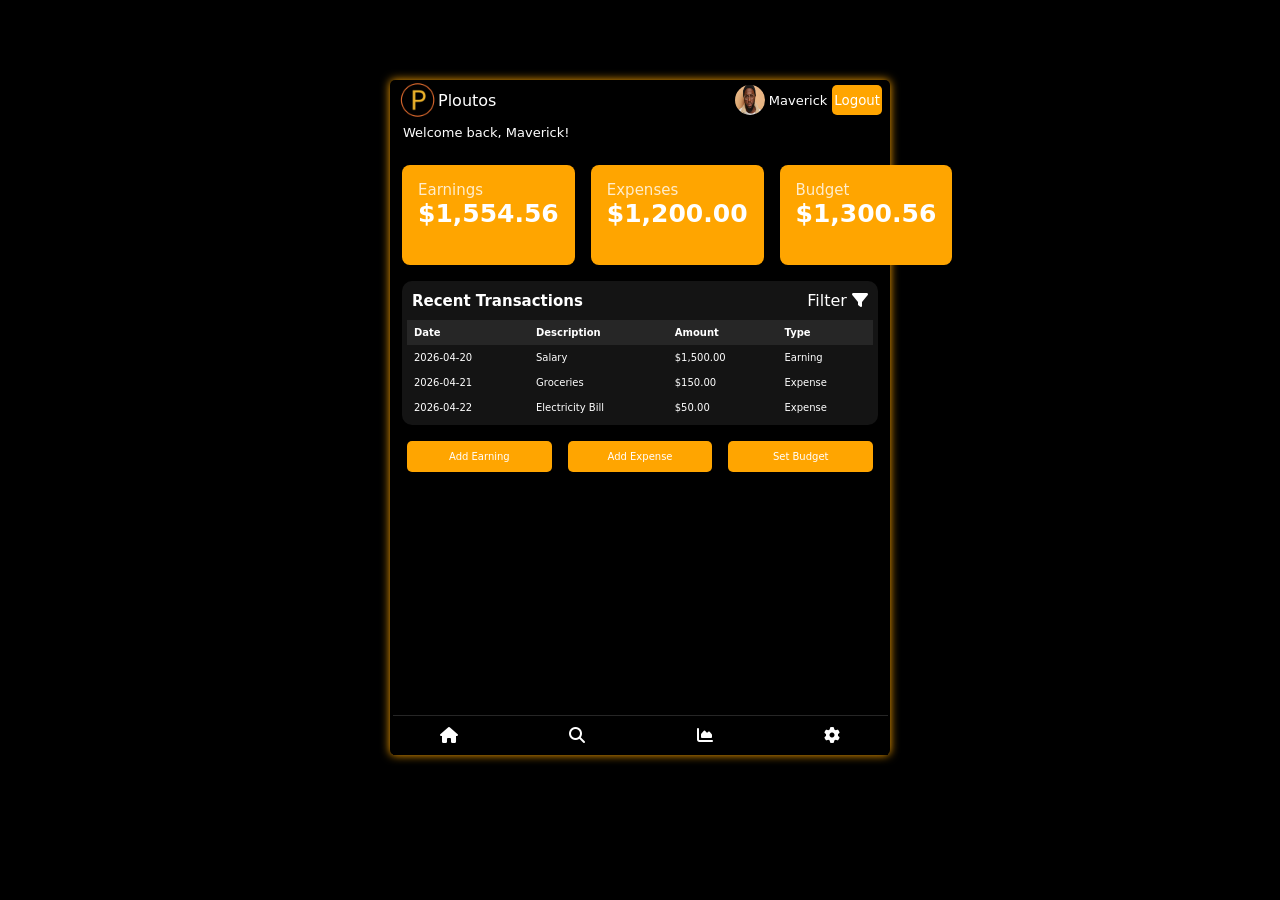
==== index.html @ aa4aafba "feat: Initial commit of ploutos UI design Building the foundation of the ploutos app project  with e" ====
<!DOCTYPE html>
<html lang="en">
    <head>
        <meta charset="UTF-8">
        <meta name="viewport" content="width=device-width, initial-scale=1.0">
        <meta http-equiv="X-UA-Compatible" content="ie=edge">
        <title>Ploutos | Home</title>
        <link rel="stylesheet" href="style.css">
        <link rel="stylesheet" href="https://cdnjs.cloudflare.com/ajax/libs/font-awesome/6.5.0/css/all.min.css">
    </head>
    <body>
        <header>
            <div class="logoAndProfile-section">
                <section class="logo-section">
                    <img src="./images/ploutos-logo.png" alt="Ploutos Logo" width="40px" height="40px">
                    <span>Ploutos</span>
                </section>
                
                <section class="header-right">
                    <div class="user-profile">
                        <img src="./images/user-image.jpg" alt="User Avatar" width="20px" height="20px">
                        <p>Maverick</p>
                    </div>
                    <button class="logOut-Btn">Logout</button>
                </section>
            </div>
            
            <div class="welcome-section">
                <p class="welcome">Welcome back, Maverick!</p>
            </div>
            
        </header>
        <main>
            <section class="overview-cards">
                 <div class="earnings-card">
                    <p>Earnings</p>
                    <h2>$1,554.56</h2>
                </div>
                <div class="expenses-card">
                    <p>Expenses</p>
                    <h2>$1,200.00</h2>
                </div>
                <div class="budget-card">
                    <p>Budget</p>
                    <h2>$1,300.56</h2>
                </div>
            </section>

            <section class="transactions-section">
                <div class="transactions-header">
                    <h2>Recent Transactions</h2>        
                    <p>Filter <i class="fa-solid fa-filter"></i></p>
                </div>
                
                <table class="transactions-table">
                    <thead>
                        <tr>
                            <th>Date</th>
                            <th>Description</th>
                            <th>Amount</th>
                            <th>Type</th>
                        </tr>
                    </thead>
                    <tbody>
                        <tr>
                            <td>2026-04-20</td>
                            <td>Salary</td>
                            <td>$1,500.00</td>
                            <td>Earning</td>
                        </tr>
                        <tr>
                            <td>2026-04-21</td>
                            <td>Groceries</td>
                            <td>$150.00</td>
                            <td>Expense</td>
                        </tr>
                        <tr>
                            <td>2026-04-22</td>
                            <td>Electricity Bill</td>
                            <td>$50.00</td>
                            <td>Expense</td>
                        </tr>
                    </tbody>
                </table>
            </section>

            <section class="action-buttons">
                <button>Add Earning</button>
                <button>Add Expense</button>
                <button>Set Budget</button>
            </section>
           
        </main>
        <nav class="nav-bar">
            <ul>
                <li><a href="#"><i class="fa-solid fa-house"></i></a></li>
                <li><a href="#"><i class="fa-solid fa-magnifying-glass"></i></a></li>
                <li><a href="#"><i class="fa-solid fa-chart-area"></i></a></li>
                <li><a href="#"><i class="fa-solid fa-gear"></i></a></li>
            </ul>
        </nav>
    </body>
</html>
---- style.css ----
/* App Styling */
* {
    /* outline: 1px solid red; */
    font-family: system-ui, -apple-system, BlinkMacSystemFont, 'Segoe UI', Roboto, Oxygen, Ubuntu, Cantarell,      'Open Sans', 'Helvetica Neue', sans-serif;
    padding: 0;
    margin: 0;
    box-sizing: border-box;
}

:root {
    --primary-color: black;
    --secondary-color: orange;
    --text-color: white;
    --gap: 16px;
}

body {
    position: relative;
    /* border: 1px solid var(--secondary-color); */
    box-shadow: 0 0 10px var(--secondary-color);
    border-radius: 5px;
    max-width: 500px;
    height: 75vh;
    overflow-y: auto;
    margin: 80px auto;
    justify-content: center;
    align-items: center;
    background-color: var(--primary-color);
}

main {
    padding: 10px 12px 60px;
}

header {
    margin-top: 10px;
    padding-top: 10px;
    align-items: center;
    gap: var(--gap);
    color: var(--text-color);
    padding: 0 8px;
}

.logoAndProfile-section {
    display: flex;
    justify-content: space-between;
    align-items: center;
}

.logo-section {
    display: flex;
    align-items: center;
}
.header-right {
    display: flex;
    gap: 5px;
}

.welcome {
    width: 100%;
    font-size: 13px;
    display: block;
    padding: 5px;
}

.user-profile {
    display: flex;
    align-items: center;
    gap: 4px;
}

.user-profile img {
    width: 30px;
    height: 30px;
    border-radius: 50%;
}

.user-profile p {
    font-size: 13px;
}

.logOut-Btn {
    background-color: var(--secondary-color);
    border: none;
    border-radius: 5px;
    color: var(--text-color);
    padding: 2px;
}

.overview-cards {
    display: grid;
    grid-template-columns: 1fr 1fr 1fr;
    color: var(--text-color);
    margin-top: 10px;
    gap: var(--gap);
}

.earnings-card, .expenses-card, .budget-card {
    background-color: var(--secondary-color);
    color: var(--text-color);
    padding: var(--gap);
    border-radius: 8px;
    min-height: 100px;
}

.earnings-card h2, .expenses-card h2, .budget-card h2 {
    font-size: 25px;
    font-weight: 700;
    margin-bottom: 5px;
}

.earnings-card p, .expenses-card p, .budget-card p {
    font-size: 15px;
    opacity: 0.8;
}

.transactions-section {
    color: var(--text-color);
    margin-top: var(--gap);
    margin-bottom: var(--gap);
    background-color: rgb(20, 20, 20);
    border-radius: 10px;
    padding: 5px;
}

.transactions-section h2 {
    font-size: 15px;
}

.transactions-table {
    width: 100%;
    border-collapse: collapse;
    margin-top: 5px;
}

.transactions-header {
    display: flex;
    padding: 5px;
    justify-content: space-between;
    align-items: center;
}

th, td {
    /* border: 1px solid var(--text-color); */
    padding: 7px;
    text-align: left;
}

thead {
    background-color: rgb(38, 38, 38);
    border-radius: 10px;
    font-size: 14px;
}

tr {
    /* border-bottom: 1px solid var(--text-color); */
    margin-bottom: 5px;
    font-size: 10px;
}

.action-buttons {
    display: flex;
    margin: 5px;
    gap: var(--gap);
}

.action-buttons button {
    flex: 1;
    background-color: var(--secondary-color);
    border: none;
    border-radius: 5px;
    color: var(--text-color);
    padding: 10px;
    font-size: 10px;
    margin-bottom: 10px;
}

.nav-bar {
    position: absolute;
    bottom: 0;
    left: 0;
    right: 0;
    background-color: var(--primary-color);
    height: 40px;
    width: 495px;
    margin: 0 auto;
    z-index: 9999;
    border-top: 1px solid rgb(38, 38, 38);
    padding-top: 10px;
}

.nav-bar ul {
    display: flex;
    justify-content: space-around;
    gap: var(--gap);
    color: var(--text-color);
}

.nav-bar ul li {
    list-style: none;
    text-decoration: none;
}

.nav-bar ul li a {
    text-decoration: none;
    color: var(--text-color);
    font-weight: 500;
}
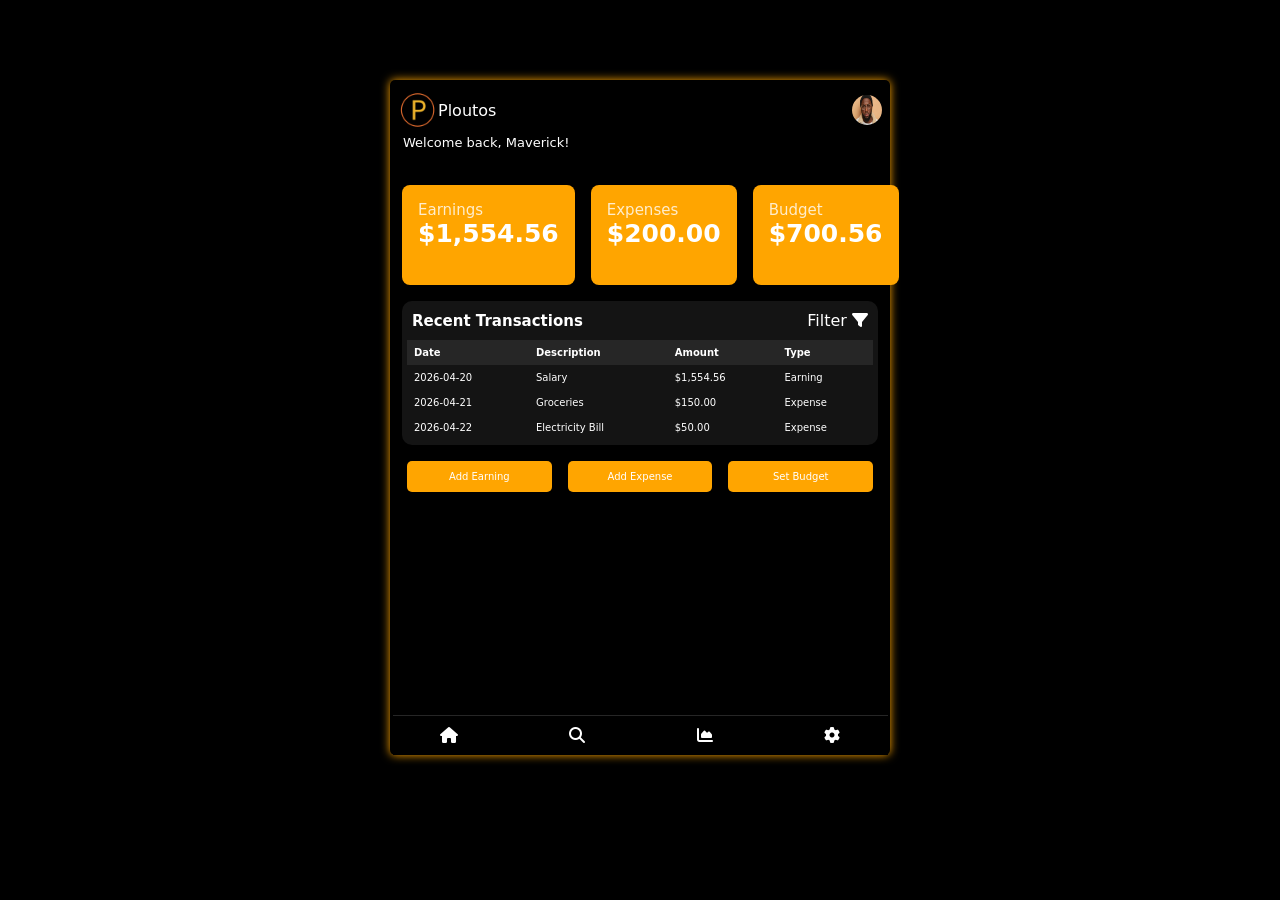
==== commit 347f721b: "feat: Add profile dropdown and improve UI Design and implement a profile dropdown menu, allowing use" ====
--- a/index.html
+++ b/index.html
@@ -17,11 +17,13 @@
                 </section>
                 
                 <section class="header-right">
-                    <div class="user-profile">
+                    <div class="user-profile" id="userProfile">
                         <img src="./images/user-image.jpg" alt="User Avatar" width="20px" height="20px">
-                        <p>Maverick</p>
                     </div>
-                    <button class="logOut-Btn">Logout</button>
+                    <div class="profile-dropdown hidden" id="profileDropdown">
+                        <p class="user-name">Maverick</p>
+                        <button class="logOut-Btn">Logout</button>
+                    </div>
                 </section>
             </div>
             
@@ -38,11 +40,11 @@
                 </div>
                 <div class="expenses-card">
                     <p>Expenses</p>
-                    <h2>$1,200.00</h2>
+                    <h2>$200.00</h2>
                 </div>
                 <div class="budget-card">
                     <p>Budget</p>
-                    <h2>$1,300.56</h2>
+                    <h2>$700.56</h2>
                 </div>
             </section>
 
@@ -65,7 +67,7 @@
                         <tr>
                             <td>2026-04-20</td>
                             <td>Salary</td>
-                            <td>$1,500.00</td>
+                            <td>$1,554.56</td>
                             <td>Earning</td>
                         </tr>
                         <tr>
@@ -85,19 +87,80 @@
             </section>
 
             <section class="action-buttons">
-                <button>Add Earning</button>
-                <button>Add Expense</button>
-                <button>Set Budget</button>
+                <button id="addEarningBtn">Add Earning</button>
+                <button id="addExpenseBtn">Add Expense</button>
+                <button id="setBudgetBtn">Set Budget</button>
             </section>
            
         </main>
         <nav class="nav-bar">
             <ul>
-                <li><a href="#"><i class="fa-solid fa-house"></i></a></li>
-                <li><a href="#"><i class="fa-solid fa-magnifying-glass"></i></a></li>
-                <li><a href="#"><i class="fa-solid fa-chart-area"></i></a></li>
-                <li><a href="#"><i class="fa-solid fa-gear"></i></a></li>
+                <li><a href="./index.html"><i class="fa-solid fa-house"></i></a></li>
+                <li><a href="./pages/search.html"><i class="fa-solid fa-magnifying-glass"></i></a></li>
+                <li><a href="./pages/analytics.html"><i class="fa-solid fa-chart-area"></i></a></li>
+                <li><a href="./pages/settings.html"><i class="fa-solid fa-gear"></i></a></li>
             </ul>
         </nav>
+
+        <!-- Overlay -->
+         <div class="overlay hidden"></div>
+
+        <!-- Add Earnings Modal -->
+         <div class="modal hidden" id="addEarningModal">
+            <div class="modal-content">
+                <div class="modal-header">
+                    <h2>Add Earning</h2>
+                    <span class="close-btn">&times;</span>
+                </div>
+                
+                <div class="modal-form">
+                    <label for="earning-desctiption">Description:</label>
+                    <input type="text" id="earning-description">
+                    <label for="earning-amount">Amount:</label>
+                    <input type="number" id="earning-amount">
+                    <label for="earning-date">Date:</label>
+                    <input type="date" id="earning-date">
+                    <button type="button">Add Earning</button>
+                </div>
+            </div>
+         </div>
+
+         <!-- Add Expenses Modal -->
+         <div class="modal hidden" id="addExpenseModal">
+            <div class="modal-content">
+                <div class="modal-header">
+                    <h2>Add Expense</h2>
+                    <span class="close-btn">&times;</span>
+                </div>
+                <div class="modal-form">
+                    <label for="expense-description">Description:</label>
+                    <input type="text" id="expense-description">
+                    <label for="expense-amount">Amount:</label>
+                    <input type="number" id="expense-amount">
+                    <label for="expense-date">Date:</label>
+                    <input type="date" id="expense-date">
+                    <button type="button">Add Expense</button>
+                </div>
+            </div>
+         </div>
+
+         <!-- Set Budget Modal -->
+          <div class="modal hidden" id="setBudgetModal">
+            <div class="modal-content">
+                <div class="modal-header">
+                    <h2>Set Budget</h2>
+                    <span class="close-btn">&times;</span>
+                </div>
+                <div class="modal-form">
+                    <label for="budget-amount">Amount:</label>
+                    <input type="number" id="budget-amount">
+                    <label for="budget-date">Date:</label>
+                    <input type="date" id="budget-date">
+                    <button type="button">Set Budget</button>
+                </div>
+            </div>
+         </div>
+
+        <script src="./app.js"></script>
     </body>
 </html>
--- a/style.css
+++ b/style.css
@@ -33,12 +33,12 @@
 }
 
 header {
-    margin-top: 10px;
+    margin-top: 20px;
     padding-top: 10px;
     align-items: center;
     gap: var(--gap);
     color: var(--text-color);
-    padding: 0 8px;
+    padding: 10px 8px;
 }
 
 .logoAndProfile-section {
@@ -67,6 +67,7 @@
     display: flex;
     align-items: center;
     gap: 4px;
+    cursor: pointer;
 }
 
 .user-profile img {
@@ -75,12 +76,31 @@
     border-radius: 50%;
 }
 
-.user-profile p {
+.profile-dropdown {
+    position: absolute;
+    top: 50px;
+    right: 10px;
+    background-color: rgb(30, 30, 30);
+    padding: 10px;
+    border: 1px solid rgb(60, 60, 60);
+    border-radius: 5px;
+    display: flex;
+    flex-direction: column;
+    align-items: center;
+    gap: 5px;
+    z-index: 1000;
+}
+
+.hidden {
+    display: none;
+}
+
+.user-name {
     font-size: 13px;
 }
 
 .logOut-Btn {
-    background-color: var(--secondary-color);
+    background-color: rgb(243, 7, 7);
     border: none;
     border-radius: 5px;
     color: var(--text-color);
@@ -173,6 +193,7 @@
     padding: 10px;
     font-size: 10px;
     margin-bottom: 10px;
+    cursor: pointer;
 }
 
 .nav-bar {
@@ -205,4 +226,150 @@
     text-decoration: none;
     color: var(--text-color);
     font-weight: 500;
+}
+
+/* Search Page Styling */
+.search-field {
+    display: block;
+    width: 100%;
+    flex: 1;
+    background-color: var(--secondary-color);
+    border: 1px solid var(--text-color);
+    color: var(--text-color);
+    padding: 5px;
+    border-radius: 5px;
+}
+
+/* Settings Page Styling */
+.settings-main {
+    display: flex;
+    flex-direction: column;
+    gap: var(--gap);
+    color: var(--text-color);
+}
+
+.settings-main input {
+    background-color: rgb(30, 30, 30);
+    border: 1px solid rgb(60, 60, 60);
+    color: var(--text-color);
+    padding: 5px;
+    border-radius: 5px;
+}
+
+.settings-main select {
+    background-color: rgb(30, 30, 30);
+    border: 1px solid rgb(60, 60, 60);
+    color: var(--text-color);
+    padding: 5px;
+    border-radius: 5px;
+}
+
+.settings-main button {
+    background-color: var(--secondary-color);
+    border: none;
+    border-radius: 5px;
+    color: var(--text-color);
+    padding: 10px;
+    font-size: 14px;
+    width: 100%;
+}
+
+/* Analytics Page Styling */
+.analytics-main {
+    color: var(--text-color);
+}
+
+.analytics-main {
+    display: grid;
+    grid-template-columns: 1fr 1fr 1fr;
+    gap: var(--gap);
+}
+
+.earnings-bar, .expenses-bar, .budget-bar {
+    text-align: center;
+    box-shadow: 0 0 5px rgb(56, 55, 55);
+}
+
+.earnings-bar-outline, .expenses-bar-outline, .budget-bar-outline {
+    display: flex;
+    justify-content: center;
+    align-items: center;
+}
+
+.earnings-bar-fill, .expenses-bar-fill, .budget-bar-fill {
+    background-color: #F2B629;
+    border: 1px solid #F26E29;
+    border-radius: 5px;
+    height: 200px;
+    width: 30%;
+}
+
+/* Modal Styles */
+.overlay {
+    position: fixed;
+    top: 0;
+    left: 0;
+    width: 100%;
+    height: 100%;
+    background-color: rgba(0, 0, 0, 0.5);
+    z-index: 999;
+}
+
+.modal {
+    position: fixed;
+    top: 50%;
+    left: 50%;
+    transform: translate(-50%, -50%);
+    background-color: var(--primary-color);
+    color: var(--text-color);
+    border: 1px solid rgb(60, 60, 60);
+    padding: 20px;
+    border-radius: 5px;
+    z-index: 1000;
+}
+
+.modal-content {
+    gap: 10px;
+}
+
+.modal-header {
+    display: flex;
+}
+
+.modal-header span {
+    font-size: 26px;
+    font-weight: 700;
+    margin-left: auto;
+    cursor: pointer;
+}
+
+.modal-form {
+    display: flex;
+    flex-direction: column;
+    width: 300px;
+}
+
+.modal-form input {
+    padding: 5px;
+    border: 1px solid rgb(60, 60, 60);
+    border-radius: 5px;
+    margin-bottom: 10px;
+    background-color: rgb(30, 30, 30);
+    color: var(--text-color);
+}
+
+.modal-form label {
+    font-size: 14px;
+    font-weight: 500;
+    margin-bottom: 5px;
+}
+
+.modal-form button {
+    background-color: var(--secondary-color);
+    border: 1px solid rgb(60, 60, 60);
+    border-radius: 5px;
+    color: var(--text-color);
+    padding: 10px;
+    font-size: 14px;
+    cursor: pointer;
 }
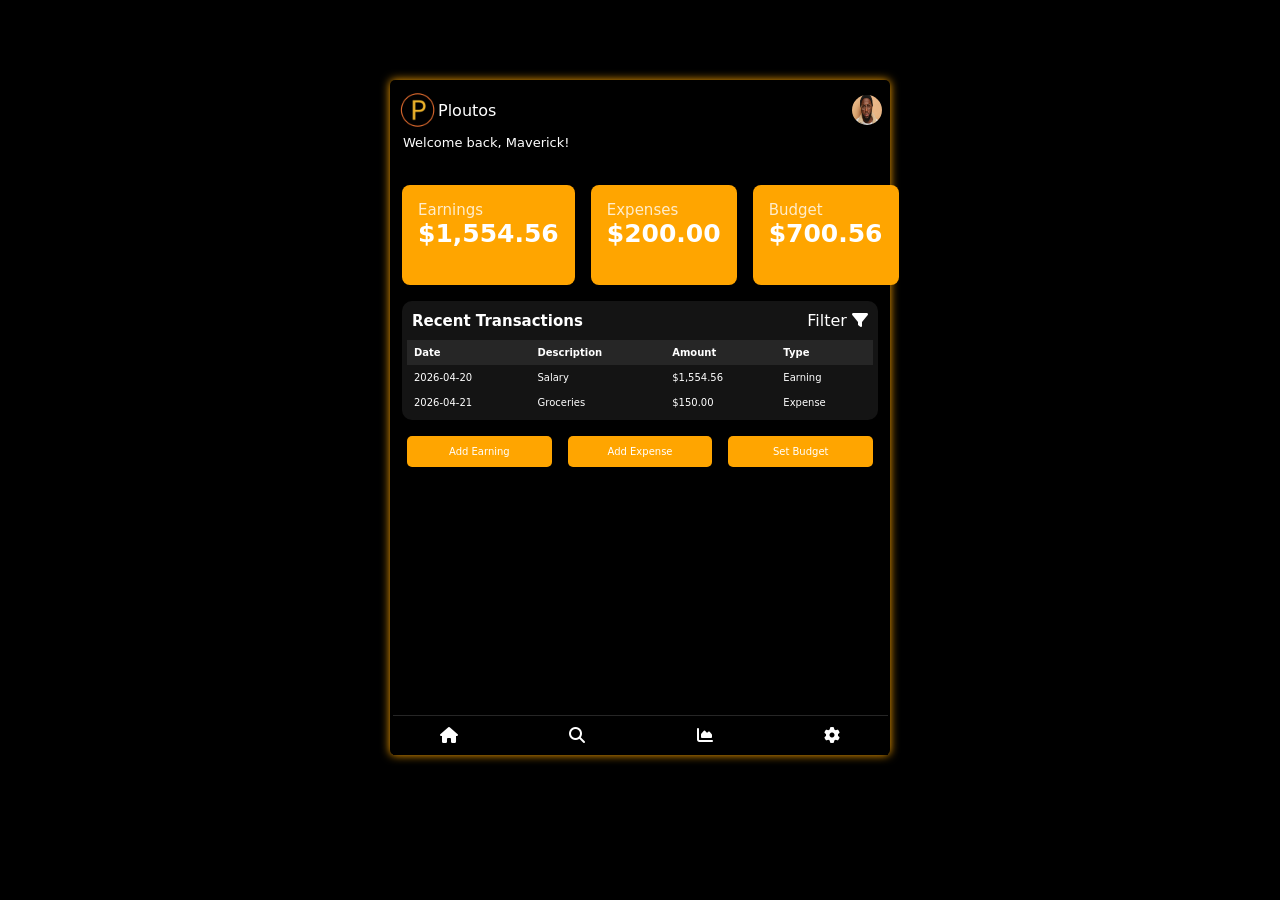
==== commit e9f933e7: "fix: Improve and set add and submit buttons" ====
--- a/index.html
+++ b/index.html
@@ -36,15 +36,15 @@
             <section class="overview-cards">
                  <div class="earnings-card">
                     <p>Earnings</p>
-                    <h2>$1,554.56</h2>
+                    <h2 id="currentEarningValue">$1,554.56</h2>
                 </div>
                 <div class="expenses-card">
                     <p>Expenses</p>
-                    <h2>$200.00</h2>
+                    <h2 id="currentExpenseValue">$200.00</h2>
                 </div>
                 <div class="budget-card">
                     <p>Budget</p>
-                    <h2>$700.56</h2>
+                    <h2 id="currentBudgetValue">$700.56</h2>
                 </div>
             </section>
 
@@ -74,12 +74,6 @@
                             <td>2026-04-21</td>
                             <td>Groceries</td>
                             <td>$150.00</td>
-                            <td>Expense</td>
-                        </tr>
-                        <tr>
-                            <td>2026-04-22</td>
-                            <td>Electricity Bill</td>
-                            <td>$50.00</td>
                             <td>Expense</td>
                         </tr>
                     </tbody>
@@ -120,7 +114,7 @@
                     <input type="number" id="earning-amount">
                     <label for="earning-date">Date:</label>
                     <input type="date" id="earning-date">
-                    <button type="button">Add Earning</button>
+                    <button type="button" id="submitEarningBtn">Submit Earning</button>
                 </div>
             </div>
          </div>
@@ -139,7 +133,7 @@
                     <input type="number" id="expense-amount">
                     <label for="expense-date">Date:</label>
                     <input type="date" id="expense-date">
-                    <button type="button">Add Expense</button>
+                    <button type="button" id="submitExpenseBtn">Submit Expense</button>
                 </div>
             </div>
          </div>
@@ -156,7 +150,7 @@
                     <input type="number" id="budget-amount">
                     <label for="budget-date">Date:</label>
                     <input type="date" id="budget-date">
-                    <button type="button">Set Budget</button>
+                    <button type="button" id="submitBudgetBtn">Submit Budget</button>
                 </div>
             </div>
          </div>
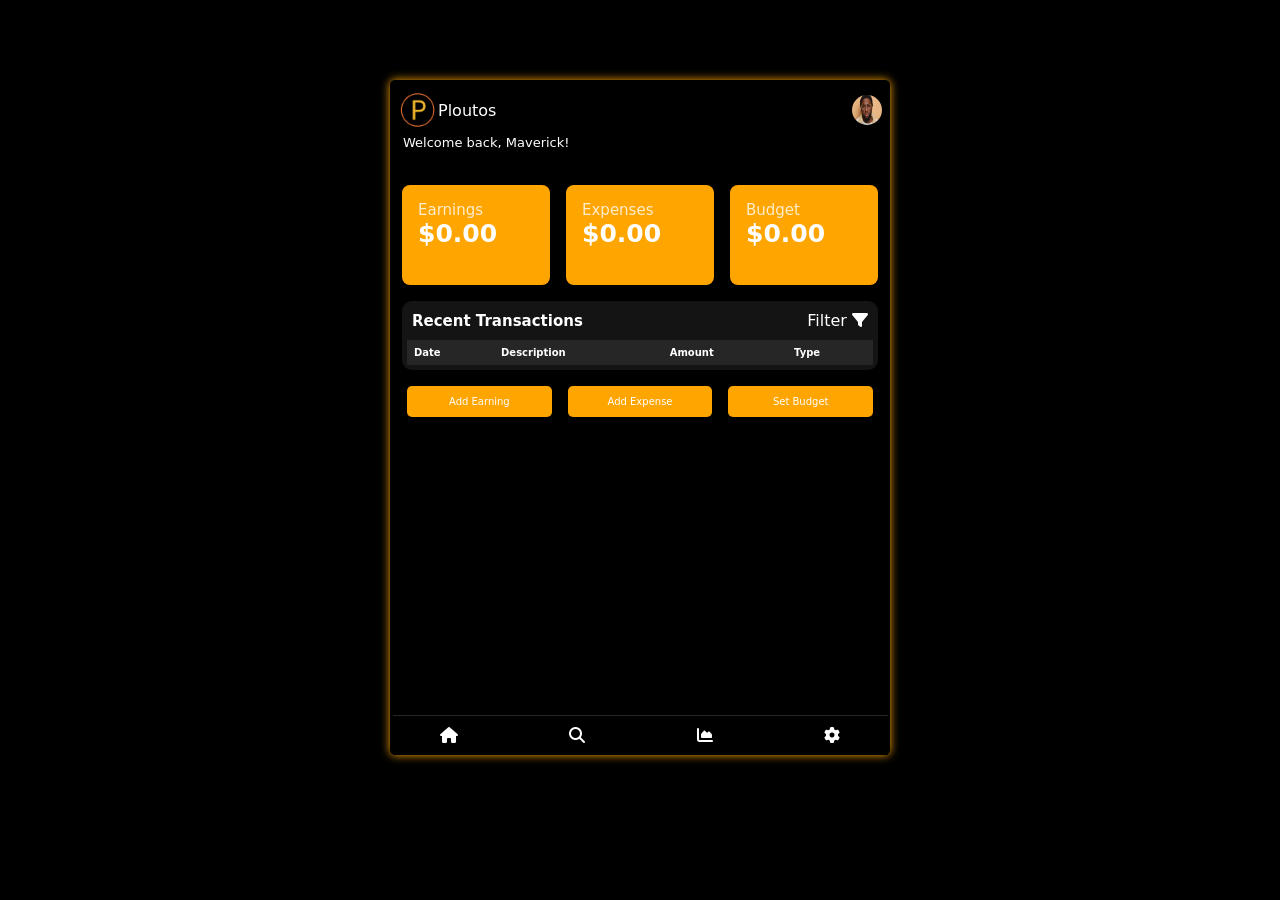
==== commit 12e8407d: "feat: Add recent transactions functionality" ====
--- a/index.html
+++ b/index.html
@@ -36,15 +36,15 @@
             <section class="overview-cards">
                  <div class="earnings-card">
                     <p>Earnings</p>
-                    <h2 id="currentEarningValue">$1,554.56</h2>
+                    <h2 id="currentEarningValue">$0.00</h2>
                 </div>
                 <div class="expenses-card">
                     <p>Expenses</p>
-                    <h2 id="currentExpenseValue">$200.00</h2>
+                    <h2 id="currentExpenseValue">$0.00</h2>
                 </div>
                 <div class="budget-card">
                     <p>Budget</p>
-                    <h2 id="currentBudgetValue">$700.56</h2>
+                    <h2 id="currentBudgetValue">$0.00</h2>
                 </div>
             </section>
 
@@ -55,7 +55,7 @@
                 </div>
                 
                 <table class="transactions-table">
-                    <thead>
+                    <thead id="tableHead">
                         <tr>
                             <th>Date</th>
                             <th>Description</th>
@@ -63,19 +63,8 @@
                             <th>Type</th>
                         </tr>
                     </thead>
-                    <tbody>
-                        <tr>
-                            <td>2026-04-20</td>
-                            <td>Salary</td>
-                            <td>$1,554.56</td>
-                            <td>Earning</td>
-                        </tr>
-                        <tr>
-                            <td>2026-04-21</td>
-                            <td>Groceries</td>
-                            <td>$150.00</td>
-                            <td>Expense</td>
-                        </tr>
+                    <tbody id="tableBody">
+                        
                     </tbody>
                 </table>
             </section>
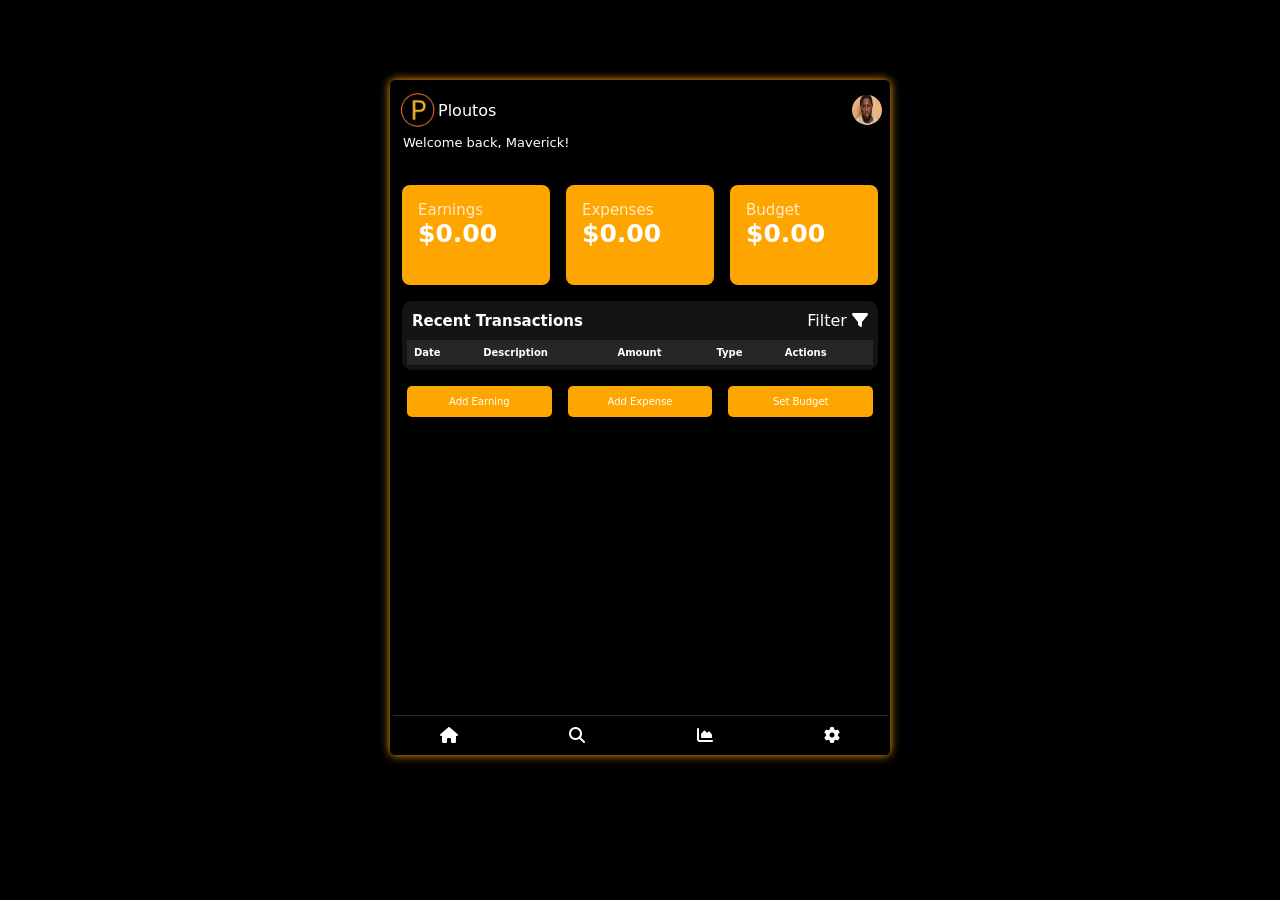
==== commit 10b0319d: "feat: Add delete transaction logic Add delete transaction functionality to the transactions table. W" ====
--- a/index.html
+++ b/index.html
@@ -61,6 +61,7 @@
                             <th>Description</th>
                             <th>Amount</th>
                             <th>Type</th>
+                            <th>Actions</th>
                         </tr>
                     </thead>
                     <tbody id="tableBody">
--- a/style.css
+++ b/style.css
@@ -141,6 +141,8 @@
     background-color: rgb(20, 20, 20);
     border-radius: 10px;
     padding: 5px;
+    max-height: 150px;
+    overflow-y: auto;
 }
 
 .transactions-section h2 {
@@ -176,6 +178,18 @@
     /* border-bottom: 1px solid var(--text-color); */
     margin-bottom: 5px;
     font-size: 10px;
+}
+
+/* The Delete Button on each row */
+.delete-transaction-btn {
+    background-color: rgb(243, 7, 7);
+    border: none;
+    border-radius: 5px;  
+    color: var(--text-color);
+    margin: 5px 2px 2px 16px;
+    padding: 2px 5px;
+    font-size: 10px;
+    cursor: pointer;
 }
 
 .action-buttons {
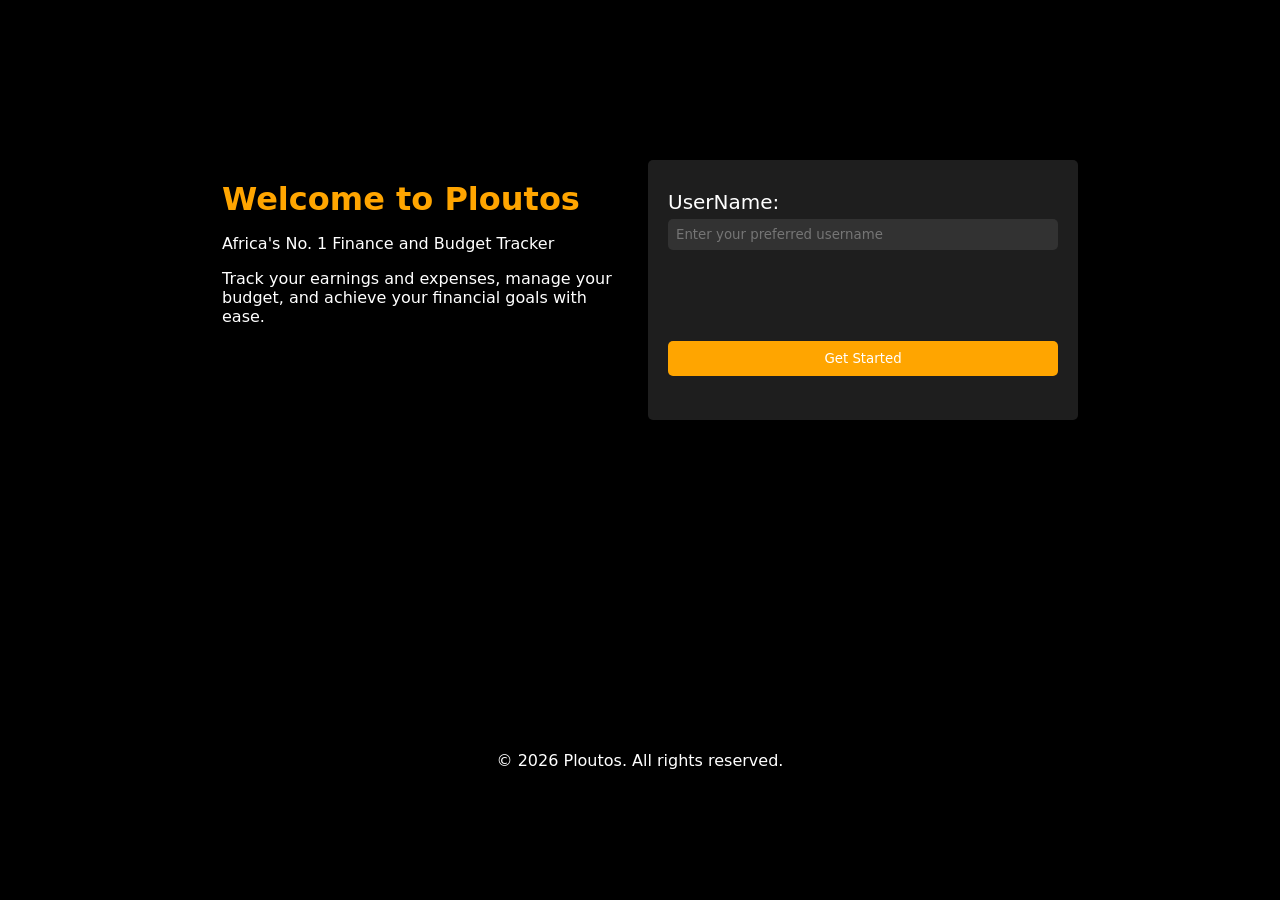
==== commit 277c6db7: "feat: Add Get Started page with responsive design The Get Started Page is added to give users a pers" ====
--- a/index.html
+++ b/index.html
@@ -21,28 +21,28 @@
                         <img src="./images/user-image.jpg" alt="User Avatar" width="20px" height="20px">
                     </div>
                     <div class="profile-dropdown hidden" id="profileDropdown">
-                        <p class="user-name">Maverick</p>
+                        <p class="user-name" id="chosenUserName">Maverick</p>
                         <button class="logOut-Btn">Logout</button>
                     </div>
                 </section>
             </div>
             
             <div class="welcome-section">
-                <p class="welcome">Welcome back, Maverick!</p>
+                <p class="welcome" id="welcomeMessage"></p>
             </div>
             
         </header>
         <main>
             <section class="overview-cards">
-                 <div class="earnings-card">
+                 <div class="earnings-card" id="earningsCard">
                     <p>Earnings</p>
                     <h2 id="currentEarningValue">$0.00</h2>
                 </div>
-                <div class="expenses-card">
+                <div class="expenses-card" id="expensesCard">
                     <p>Expenses</p>
                     <h2 id="currentExpenseValue">$0.00</h2>
                 </div>
-                <div class="budget-card">
+                <div class="budget-card" id="budgetCard">
                     <p>Budget</p>
                     <h2 id="currentBudgetValue">$0.00</h2>
                 </div>
--- a/style.css
+++ b/style.css
@@ -17,6 +17,7 @@
 body {
     position: relative;
     /* border: 1px solid var(--secondary-color); */
+    display: none;
     box-shadow: 0 0 10px var(--secondary-color);
     border-radius: 5px;
     max-width: 500px;
@@ -132,6 +133,11 @@
 .earnings-card p, .expenses-card p, .budget-card p {
     font-size: 15px;
     opacity: 0.8;
+}
+
+/* The Budget Warning Feature Class */
+.budget-warning {
+    background-color: rgb(243, 7, 7);
 }
 
 .transactions-section {
@@ -242,6 +248,7 @@
     font-weight: 500;
 }
 
+
 /* Search Page Styling */
 .search-field {
     display: block;
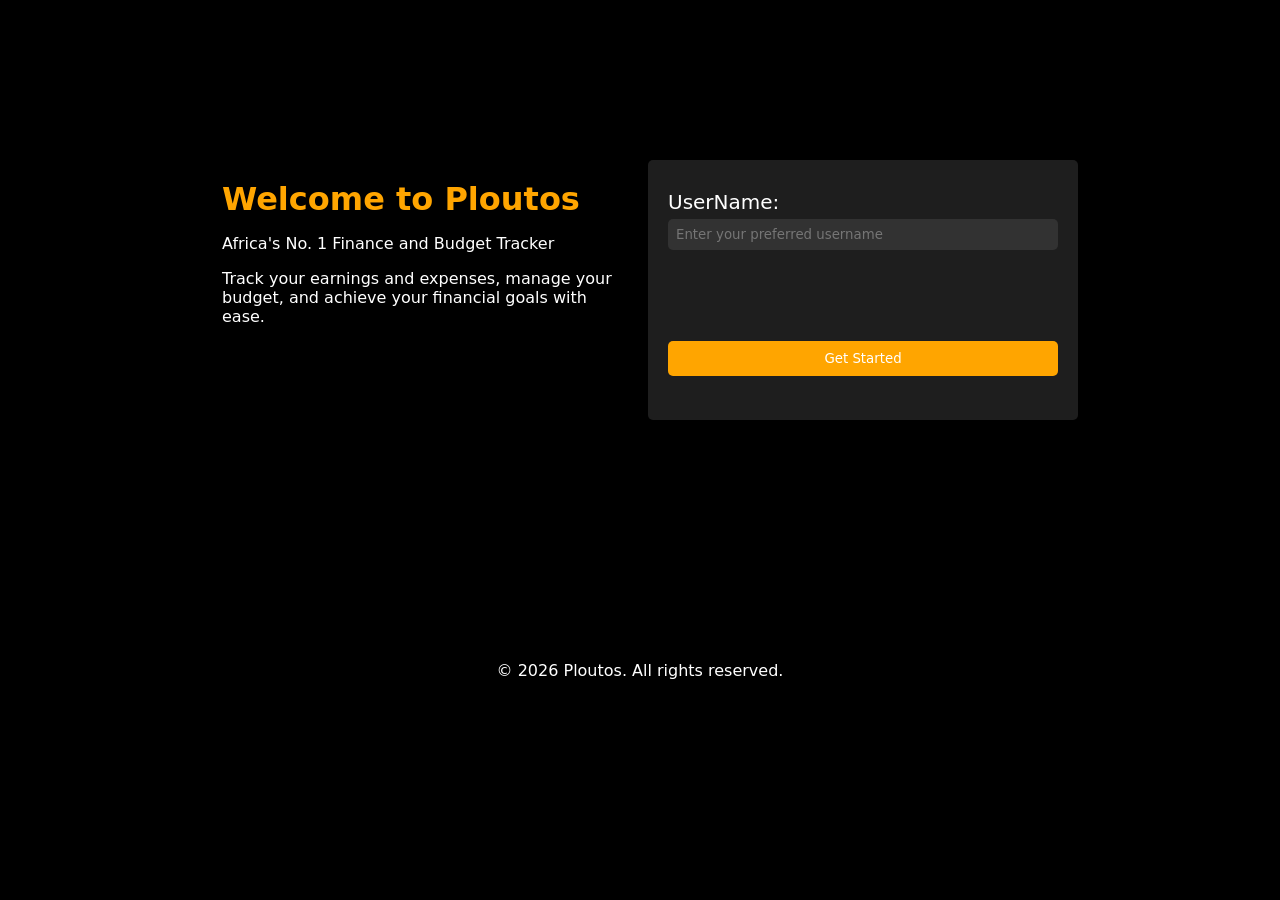
==== commit 9df9da7c: "feat: add analytics funtionality, revamp structure" ====
--- a/index.html
+++ b/index.html
@@ -5,10 +5,15 @@
         <meta name="viewport" content="width=device-width, initial-scale=1.0">
         <meta http-equiv="X-UA-Compatible" content="ie=edge">
         <title>Ploutos | Home</title>
-        <link rel="stylesheet" href="style.css">
+        <link rel="stylesheet" href="./styles/style.css">
         <link rel="stylesheet" href="https://cdnjs.cloudflare.com/ajax/libs/font-awesome/6.5.0/css/all.min.css">
+        <script>
+            if (localStorage.getItem('appearanceMode') === 'light') {
+                document.documentElement.classList.add('light-mode');
+            }
+        </script>
     </head>
-    <body>
+    <body style="display: none;">
         <header>
             <div class="logoAndProfile-section">
                 <section class="logo-section">
@@ -18,7 +23,7 @@
                 
                 <section class="header-right">
                     <div class="user-profile" id="userProfile">
-                        <img src="./images/user-image.jpg" alt="User Avatar" width="20px" height="20px">
+                        <img src="./images/user-image.png" alt="User Avatar" width="20px" height="20px">
                     </div>
                     <div class="profile-dropdown hidden" id="profileDropdown">
                         <p class="user-name" id="chosenUserName">Maverick</p>
@@ -145,6 +150,6 @@
             </div>
          </div>
 
-        <script src="./app.js"></script>
+        <script src="./scripts/app.js"></script>
     </body>
 </html>
--- a/styles/style.css
+++ b/styles/style.css
@@ -0,0 +1,435 @@
+/* App Styling */
+* {
+    /* outline: 1px solid red; */
+    font-family: system-ui, -apple-system, BlinkMacSystemFont, 'Segoe UI', Roboto, Oxygen, Ubuntu, Cantarell,      'Open Sans', 'Helvetica Neue', sans-serif;
+    padding: 0;
+    margin: 0;
+    box-sizing: border-box;
+}
+
+:root {
+    --primary-color: black;
+    --secondary-color: orange;
+    --tertiary-color: rgb(30, 30, 30);
+    --light-tertiary-color: rgb(60, 60, 60);
+    --semi-dark-tertiary-color: rgb(38, 38, 38);
+    --dark-tertiary-color: rgb(20, 20, 20);
+    --text-color: white;
+    --gap: 16px;
+}
+
+body {
+    position: relative;
+    box-shadow: 0 0 10px var(--secondary-color);
+    border-radius: 5px;
+    width: 100%;
+    min-height: 75vh;
+    display: flex;
+    flex-direction: column;
+    overflow-y: auto;
+    margin: 80px auto;
+    justify-content: center;
+    align-items: stretch;
+    background-color: var(--primary-color);
+}
+
+html.light-mode {
+    --primary-color: white;
+    --text-color: black;
+    /* --tertiary-color: rgb(236, 234, 234);
+    --light-tertiary-color: rgb(236, 234, 234); */
+    --dark-tertiary-color: rgb(236, 234, 234);
+    --semi-dark-tertiary-color: rgb(220, 218, 218);
+}
+
+main {
+    padding: 10px 12px 60px;
+    overflow-y: auto;
+    flex: 1;
+    padding-bottom: 60px;
+}
+
+header {
+    margin-top: 20px;
+    padding-top: 10px;
+    align-items: center;
+    gap: var(--gap);
+    color: var(--text-color);
+    padding: 10px 8px;
+}
+
+.logoAndProfile-section {
+    display: flex;
+    justify-content: space-between;
+    align-items: center;
+}
+
+.logo-section {
+    display: flex;
+    align-items: center;
+}
+.header-right {
+    display: flex;
+    gap: 5px;
+}
+
+.welcome {
+    width: 100%;
+    font-size: 13px;
+    display: block;
+    padding: 5px;
+}
+
+.user-profile {
+    display: flex;
+    align-items: center;
+    gap: 4px;
+    cursor: pointer;
+}
+
+.user-profile img {
+    width: 30px;
+    height: 30px;
+    border-radius: 50%;
+}
+
+.profile-dropdown {
+    position: absolute;
+    top: 50px;
+    right: 10px;
+    background-color: var(--tertiary-color);
+    padding: 10px;
+    border: 1px solid var(--light-tertiary-color);
+    border-radius: 5px;
+    display: flex;
+    flex-direction: column;
+    align-items: center;
+    gap: 5px;
+    z-index: 1000;
+}
+
+.hidden {
+    display: none;
+}
+
+.user-name {
+    font-size: 13px;
+}
+
+.logOut-Btn {
+    background-color: rgb(243, 7, 7);
+    border: none;
+    border-radius: 5px;
+    color: var(--text-color);
+    padding: 2px;
+}
+
+.overview-cards {
+    display: grid;
+    grid-template-columns: repeat(auto-fit, minmax(100px, 1fr));
+    /* grid-template-columns: 1fr 1fr 1fr; */
+    /* display: flex; */
+    /* flex-wrap: wrap; */
+    color: var(--text-color);
+    margin-top: 10px;
+    gap: var(--gap);
+    width: 100%;
+}
+
+.earnings-card, .expenses-card, .budget-card {
+    /* flex: 1; */
+    min-width: 0;
+    background-color: var(--secondary-color);
+    color: var(--text-color);
+    padding: var(--gap);
+    border-radius: 8px;
+    min-height: 100px;
+    /* width: 100%; */
+}
+
+.earnings-card h2, .expenses-card h2, .budget-card h2 {
+    /* word-break: break-word; */
+    white-space: nowrap;
+    overflow: hidden;
+    text-overflow: ellipsis; /* Safely truncates text with ... */
+    font-size: 25px;
+    font-weight: 700;
+    margin-bottom: 5px;
+}
+
+.earnings-card p, .expenses-card p, .budget-card p {
+    white-space: nowrap;
+    overflow: hidden;
+    text-overflow: ellipsis; /* Safely truncates text with ...*/
+    font-size: 15px;
+    opacity: 0.8;
+}
+
+/* The Budget Warning Feature Class */
+.budget-warning {
+    background-color: rgb(243, 7, 7);
+}
+
+.transactions-section {
+    color: var(--text-color);
+    margin-top: var(--gap);
+    margin-bottom: var(--gap);
+    background-color: var(--dark-tertiary-color);
+    border-radius: 10px;
+    padding: 5px;
+    max-height: 150px;
+    overflow-y: auto;
+}
+
+.transactions-section h2 {
+    font-size: 15px;
+}
+
+.transactions-table {
+    width: 100%;
+    border-collapse: collapse;
+    margin-top: 5px;
+}
+
+.transactions-header {
+    display: flex;
+    padding: 5px;
+    justify-content: space-between;
+    align-items: center;
+}
+
+th, td {
+    /* border: 1px solid var(--text-color); */
+    padding: 7px;
+    text-align: left;
+}
+
+thead {
+    background-color: var(--semi-dark-tertiary-color);
+    border-radius: 10px;
+    font-size: 14px;
+}
+
+tr {
+    /* border-bottom: 1px solid var(--text-color); */
+    margin-bottom: 5px;
+    font-size: 10px;
+}
+
+/* The Delete Button on each row */
+.delete-transaction-btn {
+    background-color: rgb(243, 7, 7);
+    border: none;
+    border-radius: 5px;  
+    color: var(--text-color);
+    margin: 5px 2px 2px 16px;
+    padding: 2px 5px;
+    font-size: 10px;
+    cursor: pointer;
+}
+
+.action-buttons {
+    display: flex;
+    margin: 5px;
+    gap: var(--gap);
+}
+
+.action-buttons button {
+    flex: 1;
+    background-color: var(--secondary-color);
+    border: none;
+    border-radius: 5px;
+    color: var(--text-color);
+    padding: 10px;
+    font-size: 10px;
+    margin-bottom: 10px;
+    cursor: pointer;
+}
+
+.nav-bar {
+    position: absolute;
+    bottom: 0;
+    left: 0;
+    right: 0;
+    background-color: var(--primary-color);
+    height: 40px;
+    width: 100%;
+    box-sizing: border-box;
+    margin: 0 auto;
+    z-index: 9999;
+    border-top: 1px solid rgb(38, 38, 38);
+    padding-top: 10px;
+}
+
+.nav-bar ul {
+    display: flex;
+    justify-content: space-around;
+    gap: var(--gap);
+    color: var(--text-color);
+}
+
+.nav-bar ul li {
+    list-style: none;
+    text-decoration: none;
+}
+
+.nav-bar ul li a {
+    text-decoration: none;
+    color: var(--text-color);
+    font-weight: 500;
+}
+
+
+/* Search Page Styling */
+.search-field {
+    display: block;
+    width: 100%;
+    flex: 1;
+    background-color: var(--secondary-color);
+    border: 1px solid var(--text-color);
+    color: var(--text-color);
+    padding: 5px;
+    border-radius: 5px;
+}
+
+/* Settings Page Styling */
+.settings-main {
+    display: flex;
+    flex-direction: column;
+    gap: var(--gap);
+    color: var(--text-color);
+}
+
+.settings-main input {
+    background-color: var(--tertiary-color);
+    border: 1px solid var(--light-tertiary-color);
+    color: var(--text-color);
+    padding: 5px;
+    border-radius: 5px;
+}
+
+.settings-main .currency-select {
+    background-color: var(--tertiary-color);
+    border: 1px solid var(--light-tertiary-color);
+    color: var(--text-color);
+    padding: 5px;
+    border-radius: 5px;
+}
+
+.settings-main button {
+    background-color: var(--secondary-color);
+    border: none;
+    border-radius: 5px;
+    color: var(--text-color);
+    padding: 10px;
+    font-size: 14px;
+    width: 100%;
+}
+
+/* Analytics Page Styling */
+.analytics-main {
+    color: var(--text-color);
+}
+
+.analytics-main {
+    display: grid;
+    grid-template-columns: 1fr 1fr 1fr;
+    gap: var(--gap);
+}
+
+.earnings-bar, .expenses-bar, .budget-bar {
+    position: relative;
+    text-align: center;
+    box-shadow: 0 0 5px rgb(56, 55, 55);
+}
+
+.earnings-bar-outline, .expenses-bar-outline, .budget-bar-outline {
+    display: flex;
+    justify-content: center;
+    align-items: flex-end;
+    height: 200px;
+}
+
+.earnings-bar-fill, .expenses-bar-fill, .budget-bar-fill {
+    background-color: #F2B629;
+    border: 1px solid #F26E29;
+    border-radius: 5px;
+    height: 200px;
+    width: 30%;
+}
+
+.labels {
+    position: relative;
+    bottom: 0;
+    left: 0;
+}
+
+/* Modal Styles */
+.overlay {
+    position: fixed;
+    top: 0;
+    left: 0;
+    width: 100%;
+    height: 100%;
+    background-color: rgba(0, 0, 0, 0.5);
+    z-index: 999;
+}
+
+.modal {
+    position: fixed;
+    top: 50%;
+    left: 50%;
+    transform: translate(-50%, -50%);
+    background-color: var(--primary-color);
+    color: var(--text-color);
+    border: 1px solid var(--light-tertiary-color);
+    padding: 20px;
+    border-radius: 5px;
+    z-index: 1000;
+}
+
+.modal-content {
+    gap: 10px;
+}
+
+.modal-header {
+    display: flex;
+}
+
+.modal-header span {
+    font-size: 26px;
+    font-weight: 700;
+    margin-left: auto;
+    cursor: pointer;
+}
+
+.modal-form {
+    display: flex;
+    flex-direction: column;
+    width: 300px;
+}
+
+.modal-form input {
+    padding: 5px;
+    border: 1px solid var(--semi-dark-tertiary-color);
+    border-radius: 5px;
+    margin-bottom: 10px;
+    background-color: var(--dark-tertiary-color);
+    color: var(--text-color);
+}
+
+.modal-form label {
+    font-size: 14px;
+    font-weight: 500;
+    margin-bottom: 5px;
+}
+
+.modal-form button {
+    background-color: var(--secondary-color);
+    border: 1px solid var(--dark-tertiary-color);
+    border-radius: 5px;
+    color: var(--text-color);
+    padding: 10px;
+    font-size: 14px;
+    cursor: pointer;
+}
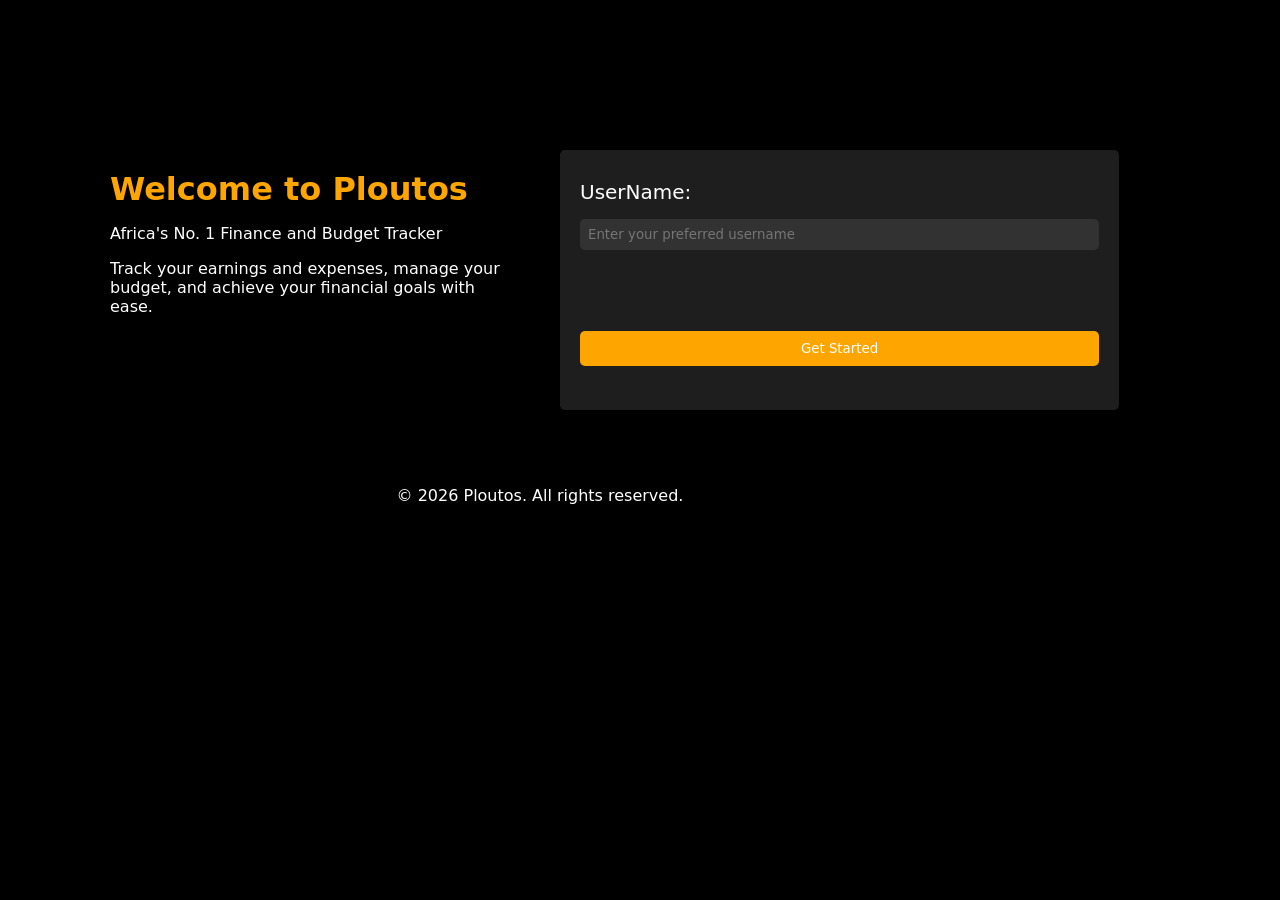
==== commit 92dc89e3: "feat: Add currency set and user name settings The user can now set their preferred currency and name" ====
--- a/index.html
+++ b/index.html
@@ -27,7 +27,7 @@
                     </div>
                     <div class="profile-dropdown hidden" id="profileDropdown">
                         <p class="user-name" id="chosenUserName">Maverick</p>
-                        <button class="logOut-Btn">Logout</button>
+                        <button class="logOut-Btn" id="logOutBtn">Logout</button>
                     </div>
                 </section>
             </div>
@@ -41,15 +41,15 @@
             <section class="overview-cards">
                  <div class="earnings-card" id="earningsCard">
                     <p>Earnings</p>
-                    <h2 id="currentEarningValue">$0.00</h2>
+                    <h2 id="currentEarningValue">0.00</h2>
                 </div>
                 <div class="expenses-card" id="expensesCard">
                     <p>Expenses</p>
-                    <h2 id="currentExpenseValue">$0.00</h2>
+                    <h2 id="currentExpenseValue">0.00</h2>
                 </div>
                 <div class="budget-card" id="budgetCard">
                     <p>Budget</p>
-                    <h2 id="currentBudgetValue">$0.00</h2>
+                    <h2 id="currentBudgetValue">0.00</h2>
                 </div>
             </section>
 
--- a/styles/style.css
+++ b/styles/style.css
@@ -292,6 +292,22 @@
     border-radius: 5px;
 }
 
+.search-row {
+    display: flex;
+    gap: var(--gap);
+    margin-top: var(--gap); 
+    color: var(--text-color);  
+    background: var(--light-tertiary-color);
+    padding: 5px;
+    border-radius: 5px;
+}
+
+.search-row .delete-transaction-btn {
+    margin-left: auto;
+}
+
+
+
 /* Settings Page Styling */
 .settings-main {
     display: flex;
@@ -324,6 +340,13 @@
     padding: 10px;
     font-size: 14px;
     width: 100%;
+}
+
+#settingsMessage {
+    font-size: 14px;
+    font-weight: 500;
+    margin-top: 10px;
+    color: var(--text-color);
 }
 
 /* Analytics Page Styling */
